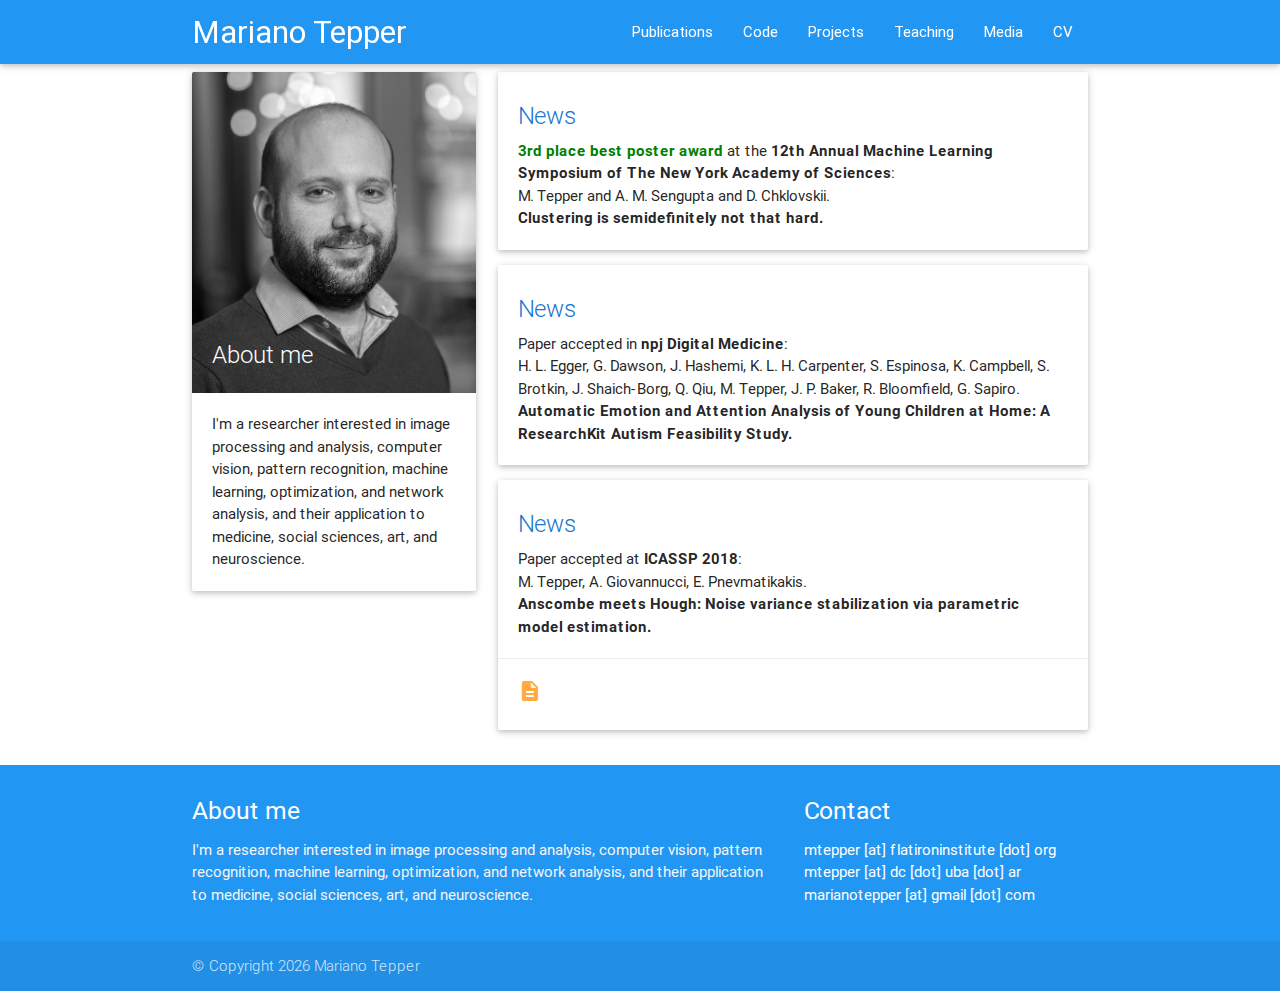
==== index.html @ b357006d "Update index" ====
<!DOCTYPE html>
<html lang="en">
<head>
    <meta http-equiv="Content-Type" content="text/html; charset=UTF-8"/>
    <meta name="viewport"
          content="width=device-width, initial-scale=1, maximum-scale=1.0, user-scalable=no"/>
    <title>Mariano Tepper</title>

    <!-- CSS  -->
    <link href="https://fonts.googleapis.com/icon?family=Material+Icons"
          rel="stylesheet">
    <link href="css/materialize.css" type="text/css" rel="stylesheet"
          media="screen,projection">
</head>
<body>
<!-- Top navigation bar -->
<div class="navbar-fixed">
    <nav class="blue" role="navigation">
        <div class="nav-wrapper container">
            <a id="logo-container" href="/" class="brand-logo">Mariano
                Tepper</a>
            <ul class="right hide-on-med-and-down">
                <li><a href="publications.html">Publications</a></li>
                <li><a href="code.html">Code</a></li>
                <li><a href="projects.html">Projects</a></li>
                <li><a href="teaching.html">Teaching</a></li>
                <li><a href="media.html">Media</a></li>
                <li><a href="cv.html">CV</a></li>
            </ul>

            <ul id="nav-mobile" class="side-nav">
                <li><a href="publications.html">Publications</a></li>
                <li><a href="code.html">Code</a></li>
                <li><a href="projects.html">Projects</a></li>
                <li><a href="teaching.html">Teaching</a></li>
                <li><a href="media.html">Media coverage</a></li>
                <li><a href="cv.html">Curriculum Vitae</a></li>
            </ul>
            <a href="#" data-activates="nav-mobile" class="button-collapse"><i
                    class="material-icons">menu</i></a>
        </div>
    </nav>
</div>

<!-- Page content starts here -->
<div class="container">
    <div class="row">
        <div class="col s12 m4 l4">
            <div class="card">
                <div class="card-image">
                    <img src="images/mtepper.jpg">
                    <span class="card-title">About me</span>
                </div>
                <div class="card-content">
                    <p class="left-align">I'm a researcher interested in image
                        processing and analysis, computer vision, pattern
                        recognition,
                        machine learning, optimization, and network analysis,
                        and their application to medicine,
                        social sciences, art, and neuroscience.
                    </p>
                </div>
            </div>
        </div>
        <div class="col s12 m8 l8">
            <div class="card">
                <div class="card-content">
                    <span class="card-title blue-text text-darken-2">News</span>
                    <p class="left-align">
                        <span style="color: green;font-weight:bold">3rd place best poster award</span>
                        at the <span style="font-weight:bold">12th Annual Machine Learning Symposium of The New York Academy of Sciences</span>:<br>
                        M. Tepper and A. M. Sengupta and D. Chklovskii.<br>
                        <span style="font-weight:bold">Clustering is semidefinitely not that hard.</span>

                    </p>
                </div>
                <!--<div class="card-action">-->
                    <!--<a href="papers/anscombe-meets-hough.pdf"><i class="material-icons">description</i></a>-->
                <!--</div>-->
            </div>

            <div class="card">
                <div class="card-content">
                    <span class="card-title blue-text text-darken-2">News</span>
                    <p class="left-align">
                        Paper accepted in <span style="font-weight:bold">npj Digital Medicine</span>:<br>
                        H. L. Egger, G. Dawson, J. Hashemi, K. L. H. Carpenter, S. Espinosa, K. Campbell, S. Brotkin, J. Shaich-Borg, Q. Qiu, M. Tepper, J. P. Baker, R. Bloomfield, G. Sapiro.<br>
                        <span style="font-weight:bold">Automatic Emotion and Attention Analysis of Young Children at Home: A ResearchKit Autism Feasibility Study.</span>
                    </p>
                </div>
                <!--<div class="card-action">-->
                    <!--<a href="papers/anscombe-meets-hough.pdf"><i class="material-icons">description</i></a>-->
                <!--</div>-->
            </div>

            <div class="card">
                <div class="card-content">
                    <span class="card-title blue-text text-darken-2">News</span>
                    <p class="left-align">
                        Paper accepted at <span style="font-weight:bold">ICASSP 2018</span>:<br>
                        M. Tepper, A. Giovannucci, E. Pnevmatikakis.<br>
                        <span style="font-weight:bold">Anscombe meets Hough: Noise variance stabilization via parametric model estimation.</span>
                    </p>
                </div>
                <div class="card-action">
                    <a href="papers/anscombe-meets-hough.pdf"><i class="material-icons">description</i></a>
                </div>
            </div>
        </div>
    </div>
</div>
<!-- Page content ends here -->

<!-- Footer -->
<footer class="page-footer blue ">
    <div class="container">
        <div class="row">
            <div class="col l8 s8">
                <h5 class="white-text">About me</h5>

                <p class="grey-text text-lighten-4">I'm a researcher interested
                    in image processing and analysis, computer vision, pattern
                    recognition,
                    machine learning, optimization, and network analysis, and
                    their application to medicine,
                    social sciences, art, and neuroscience.</p>


            </div>
            <div class="col l4 s4">
                <h5 class="white-text">Contact</h5>
                <ul>
                    <li>
                        <div class="white-text">mtepper [at] flatironinstitute [dot] org
                        </div>
                    </li>
                    <li>
                        <div class="white-text">mtepper [at] dc [dot] uba [dot] ar
                        </div>
                    </li>
                    <li>
                        <div class="white-text">marianotepper [at] gmail [dot] com
                        </div>
                    </li>
                </ul>
            </div>
        </div>
    </div>
    <div class="footer-copyright">
        <div class="container">
            &copy; Copyright
            <script language="JavaScript" type="text/javascript">
                document.write(new Date().getFullYear())
            </script>
            Mariano Tepper
        </div>
    </div>
</footer>


<!--  Scripts-->
<script src="https://code.jquery.com/jquery-2.1.1.min.js"></script>
<script src="http://marianotepper.github.io/js/materialize.js"></script>
<script src="http://marianotepper.github.io/js/common.js"></script>

</body>
</html>
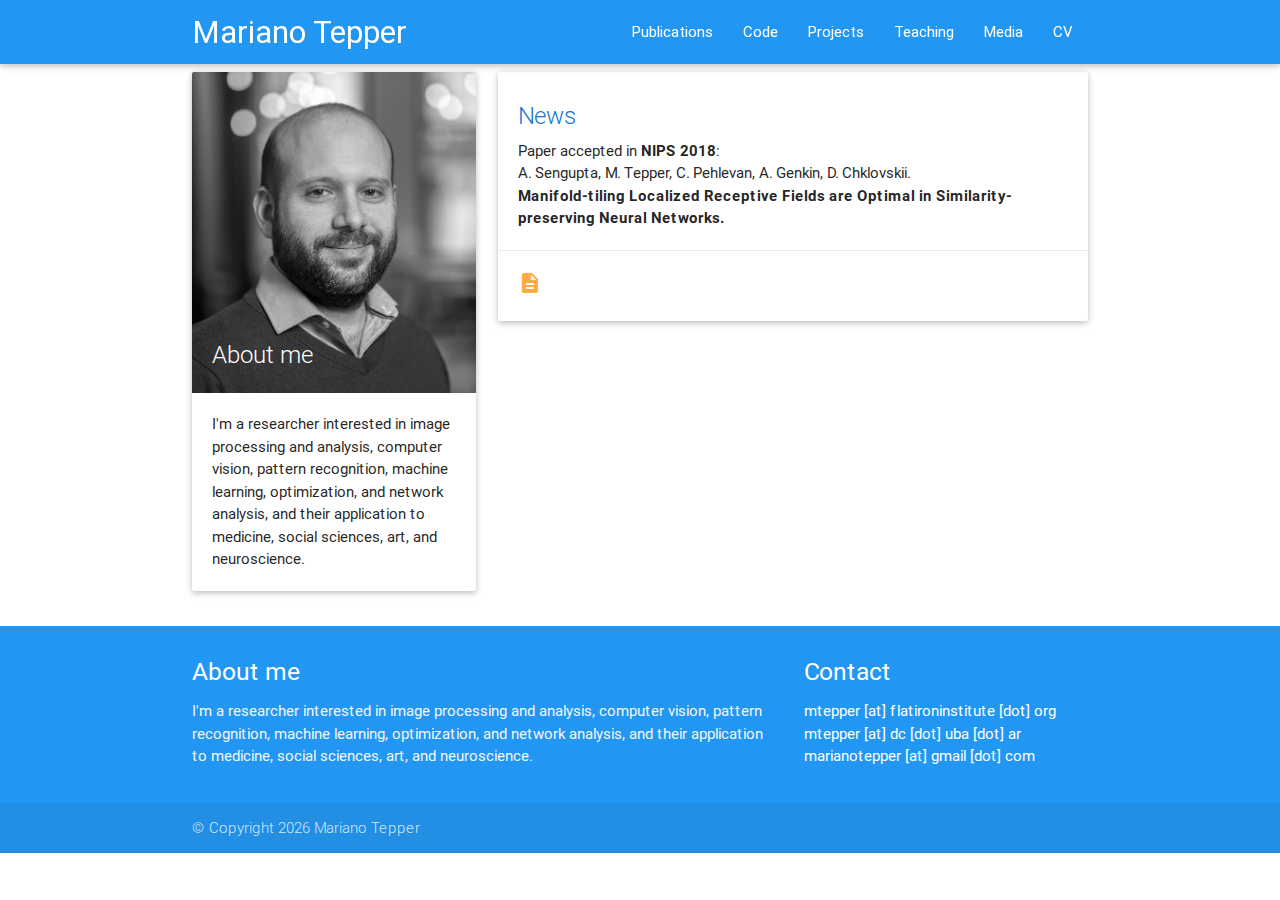
==== commit a3359a89: "Updated news" ====
--- a/index.html
+++ b/index.html
@@ -67,43 +67,13 @@
                 <div class="card-content">
                     <span class="card-title blue-text text-darken-2">News</span>
                     <p class="left-align">
-                        <span style="color: green;font-weight:bold">3rd place best poster award</span>
-                        at the <span style="font-weight:bold">12th Annual Machine Learning Symposium of The New York Academy of Sciences</span>:<br>
-                        M. Tepper and A. M. Sengupta and D. Chklovskii.<br>
-                        <span style="font-weight:bold">Clustering is semidefinitely not that hard.</span>
-
-                    </p>
-                </div>
-                <!--<div class="card-action">-->
-                    <!--<a href="papers/anscombe-meets-hough.pdf"><i class="material-icons">description</i></a>-->
-                <!--</div>-->
-            </div>
-
-            <div class="card">
-                <div class="card-content">
-                    <span class="card-title blue-text text-darken-2">News</span>
-                    <p class="left-align">
-                        Paper accepted in <span style="font-weight:bold">npj Digital Medicine</span>:<br>
-                        H. L. Egger, G. Dawson, J. Hashemi, K. L. H. Carpenter, S. Espinosa, K. Campbell, S. Brotkin, J. Shaich-Borg, Q. Qiu, M. Tepper, J. P. Baker, R. Bloomfield, G. Sapiro.<br>
-                        <span style="font-weight:bold">Automatic Emotion and Attention Analysis of Young Children at Home: A ResearchKit Autism Feasibility Study.</span>
-                    </p>
-                </div>
-                <!--<div class="card-action">-->
-                    <!--<a href="papers/anscombe-meets-hough.pdf"><i class="material-icons">description</i></a>-->
-                <!--</div>-->
-            </div>
-
-            <div class="card">
-                <div class="card-content">
-                    <span class="card-title blue-text text-darken-2">News</span>
-                    <p class="left-align">
-                        Paper accepted at <span style="font-weight:bold">ICASSP 2018</span>:<br>
-                        M. Tepper, A. Giovannucci, E. Pnevmatikakis.<br>
-                        <span style="font-weight:bold">Anscombe meets Hough: Noise variance stabilization via parametric model estimation.</span>
+                        Paper accepted in <span style="font-weight:bold">NIPS 2018</span>:<br>
+                        A. Sengupta, M. Tepper, C. Pehlevan, A. Genkin, D. Chklovskii.<br>
+                        <span style="font-weight:bold">Manifold-tiling Localized Receptive Fields are Optimal in Similarity-preserving Neural Networks.</span>
                     </p>
                 </div>
                 <div class="card-action">
-                    <a href="papers/anscombe-meets-hough.pdf"><i class="material-icons">description</i></a>
+                    <a href="https://www.biorxiv.org/content/early/2018/06/04/338947"><i class="material-icons">description</i></a>
                 </div>
             </div>
         </div>
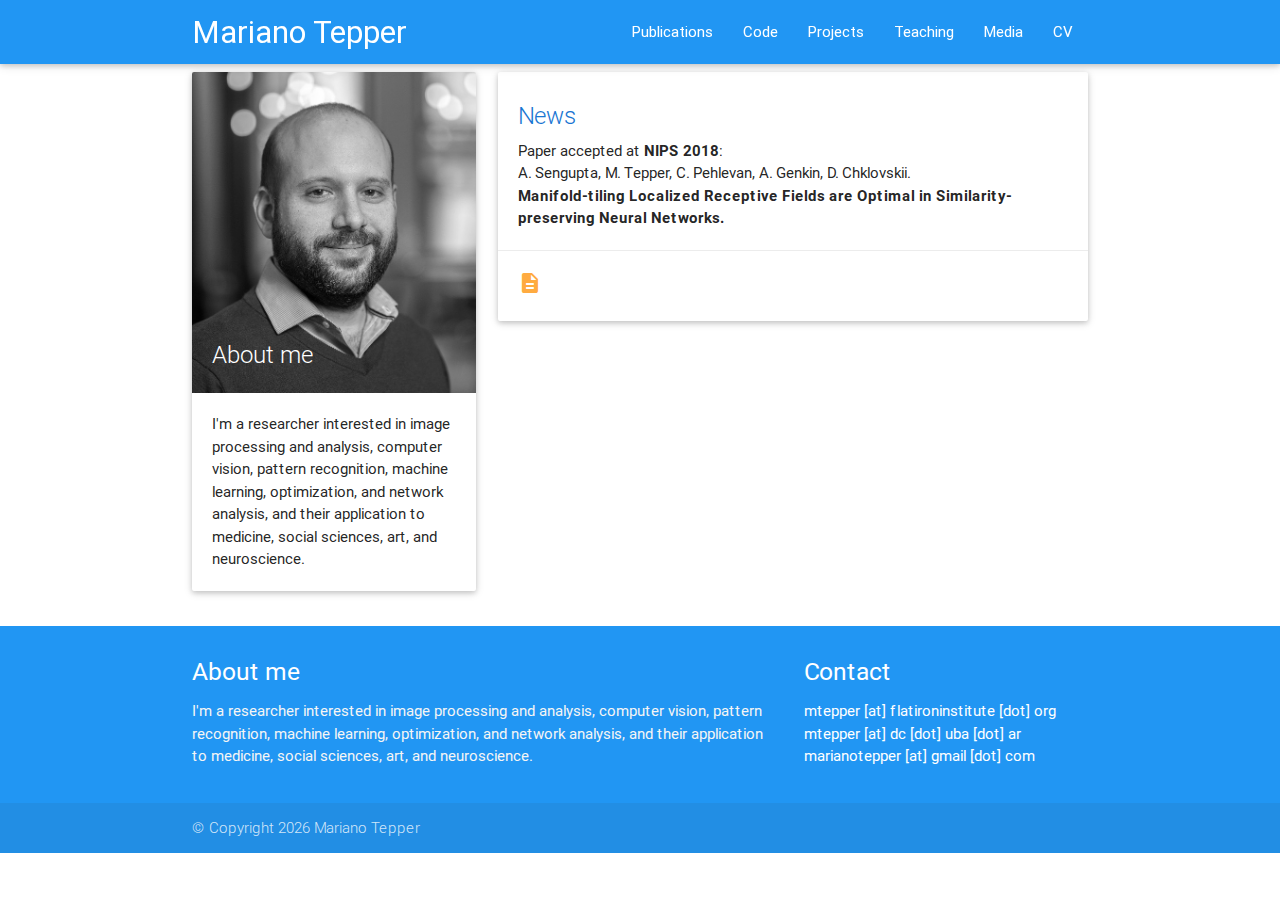
==== commit 6c779085: "Updated news" ====
--- a/index.html
+++ b/index.html
@@ -67,7 +67,7 @@
                 <div class="card-content">
                     <span class="card-title blue-text text-darken-2">News</span>
                     <p class="left-align">
-                        Paper accepted in <span style="font-weight:bold">NIPS 2018</span>:<br>
+                        Paper accepted at <span style="font-weight:bold">NIPS 2018</span>:<br>
                         A. Sengupta, M. Tepper, C. Pehlevan, A. Genkin, D. Chklovskii.<br>
                         <span style="font-weight:bold">Manifold-tiling Localized Receptive Fields are Optimal in Similarity-preserving Neural Networks.</span>
                     </p>
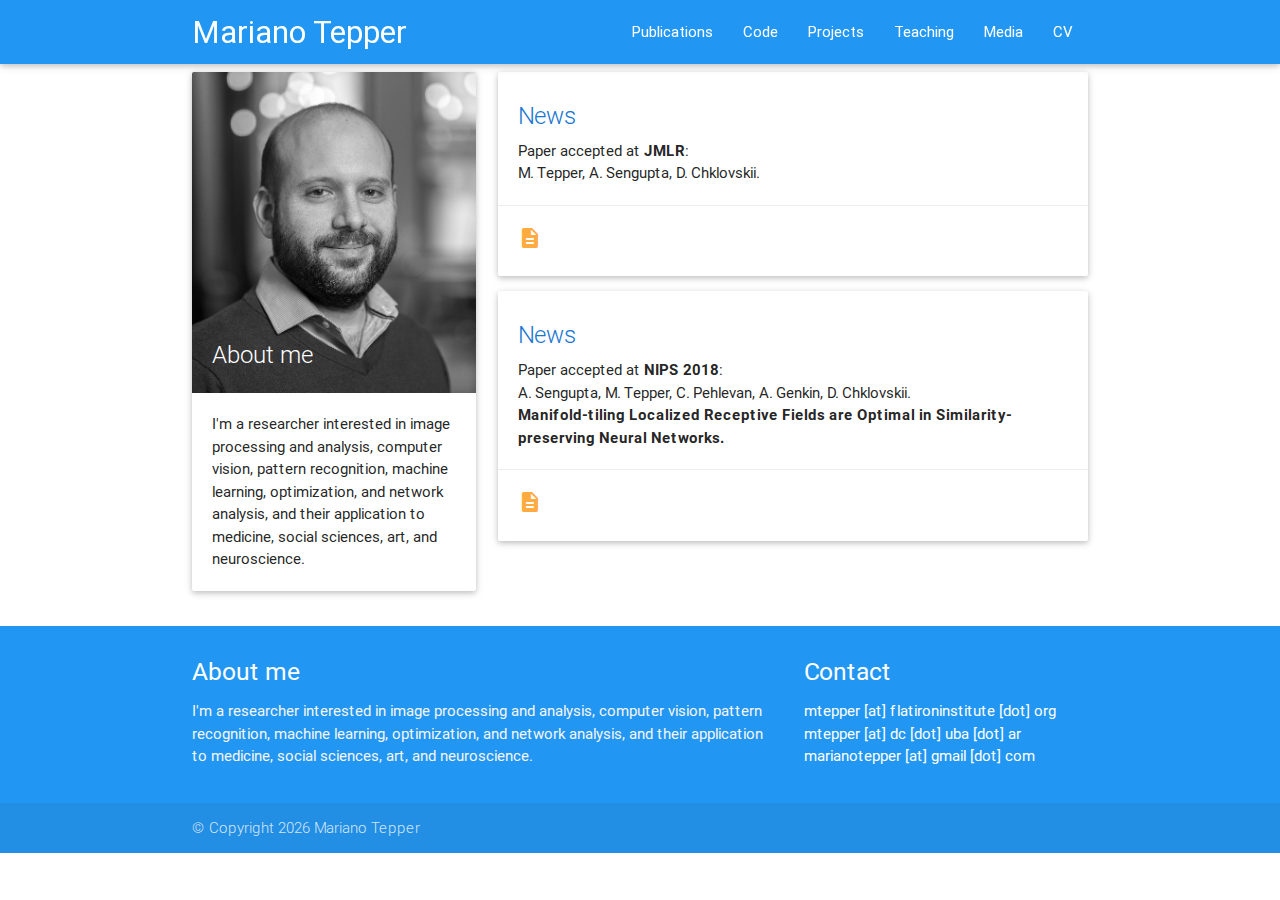
==== commit 0a8380d7: "Update new JMLR paper" ====
--- a/index.html
+++ b/index.html
@@ -63,6 +63,19 @@
             </div>
         </div>
         <div class="col s12 m8 l8">
+            <div class="card">
+                <div class="card-content">
+                    <span class="card-title blue-text text-darken-2">News</span>
+                    <p class="left-align">
+                        Paper accepted at <span style="font-weight:bold">JMLR</span>:<br>
+                        M. Tepper, A. Sengupta, D. Chklovskii.<br>
+                        <span style="font-weight:bold"Clustering is semidefinitely not that hard: Nonnegative SDP for manifold disentangling.</span>
+                    </p>
+                </div>
+                <div class="card-action">
+                    <a href="http://arxiv.org/abs/1706.06028"><i class="material-icons">description</i></a>
+                </div>
+            </div>
             <div class="card">
                 <div class="card-content">
                     <span class="card-title blue-text text-darken-2">News</span>
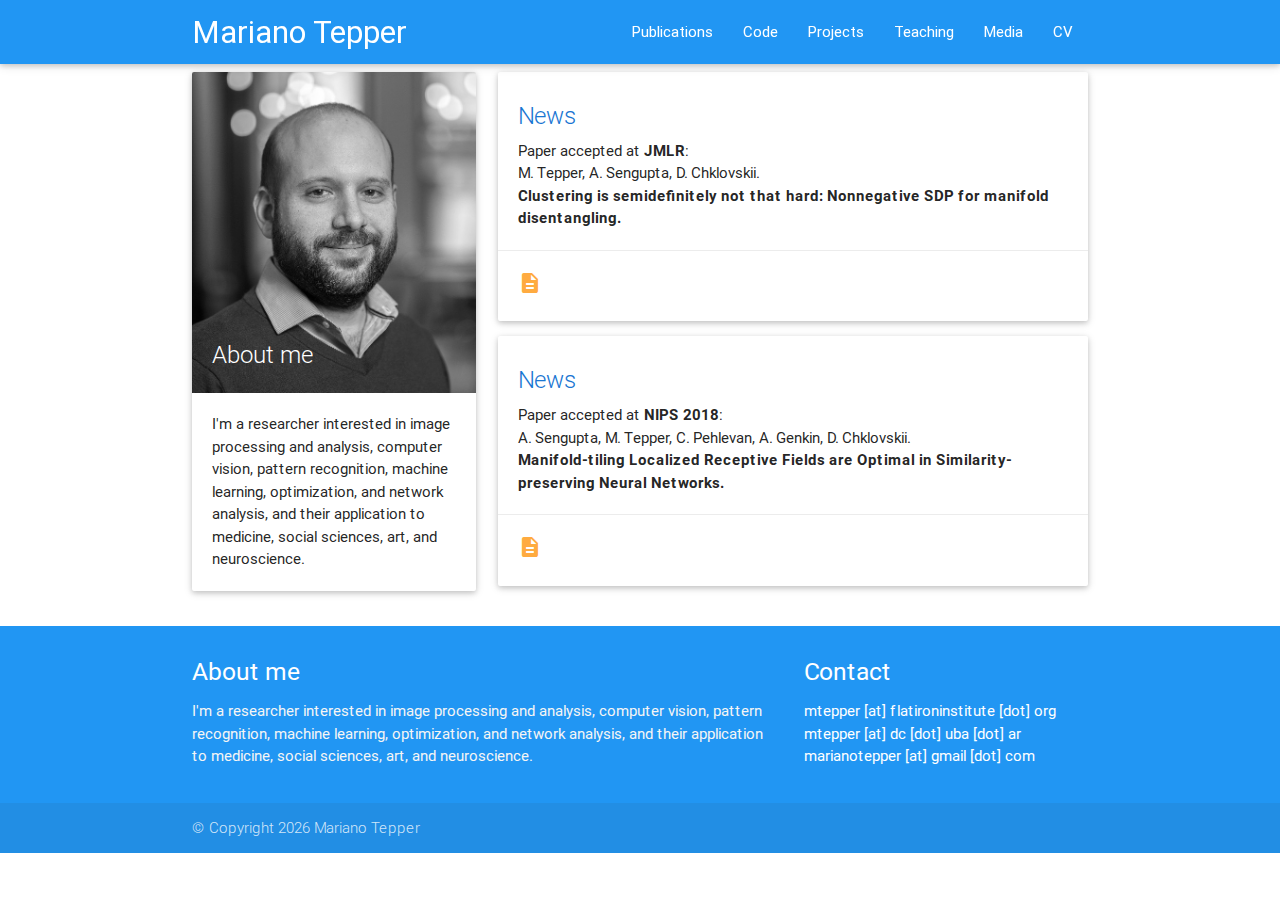
==== commit c4614ec6: "Fix HTML typo" ====
--- a/index.html
+++ b/index.html
@@ -69,7 +69,7 @@
                     <p class="left-align">
                         Paper accepted at <span style="font-weight:bold">JMLR</span>:<br>
                         M. Tepper, A. Sengupta, D. Chklovskii.<br>
-                        <span style="font-weight:bold"Clustering is semidefinitely not that hard: Nonnegative SDP for manifold disentangling.</span>
+                        <span style="font-weight:bold">Clustering is semidefinitely not that hard: Nonnegative SDP for manifold disentangling.</span>
                     </p>
                 </div>
                 <div class="card-action">
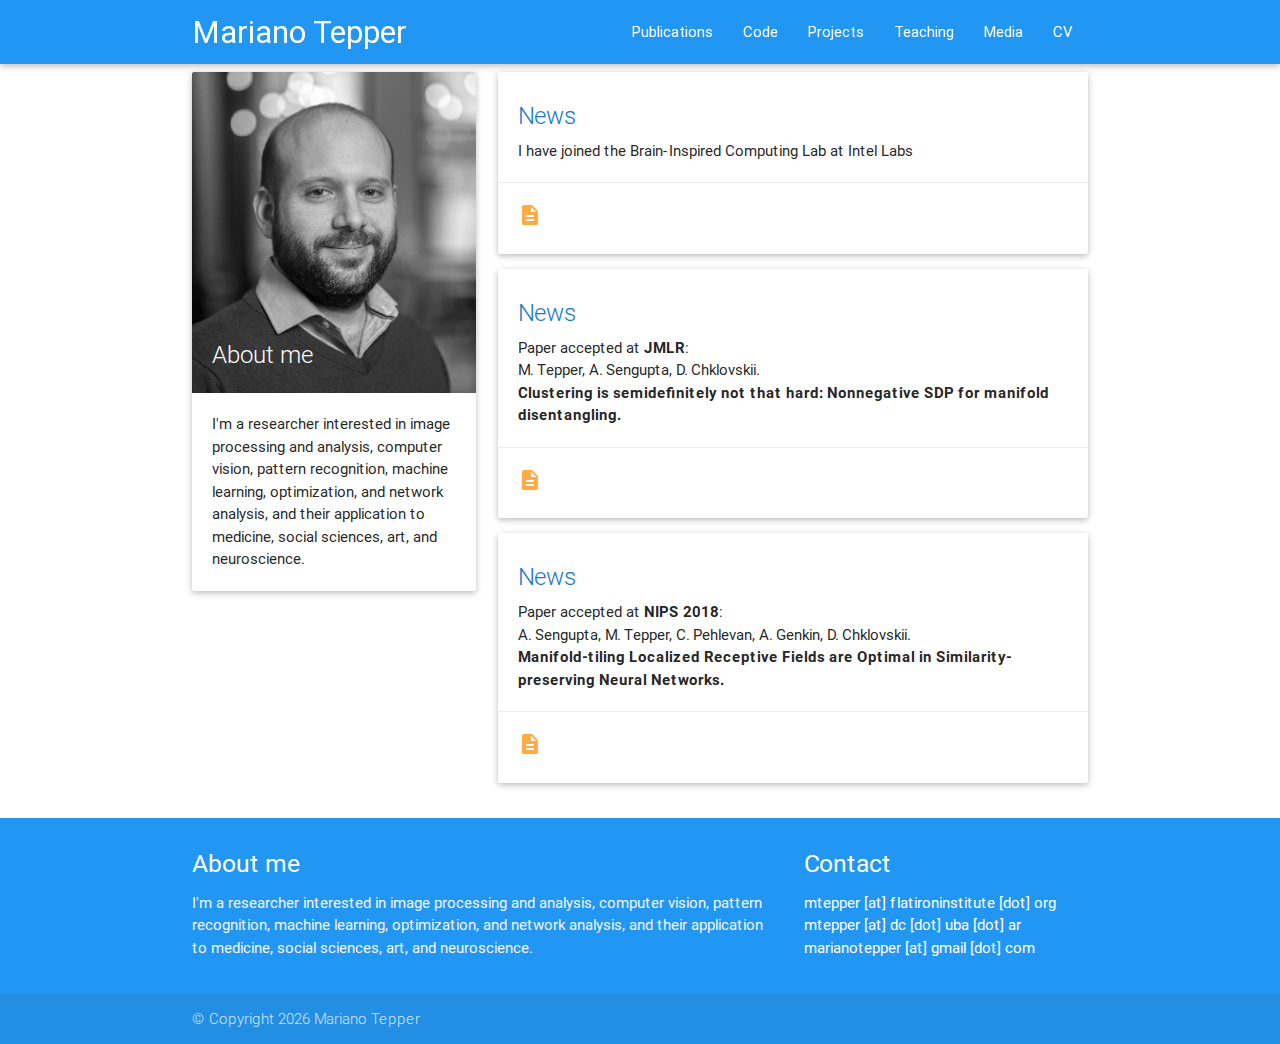
==== commit 6e585a2c: "New job" ====
--- a/index.html
+++ b/index.html
@@ -63,6 +63,17 @@
             </div>
         </div>
         <div class="col s12 m8 l8">
+            <div class="card">
+                <div class="card-content">
+                    <span class="card-title blue-text text-darken-2">News</span>
+                    <p class="left-align">
+                        I have joined the Brain-Inspired Computing Lab at Intel Labs<br>
+                    </p>
+                </div>
+                <div class="card-action">
+                    <a href="https://www.intel.com/content/www/us/en/research/intel-research.html"><i class="material-icons">description</i></a>
+                </div>
+            </div>
             <div class="card">
                 <div class="card-content">
                     <span class="card-title blue-text text-darken-2">News</span>
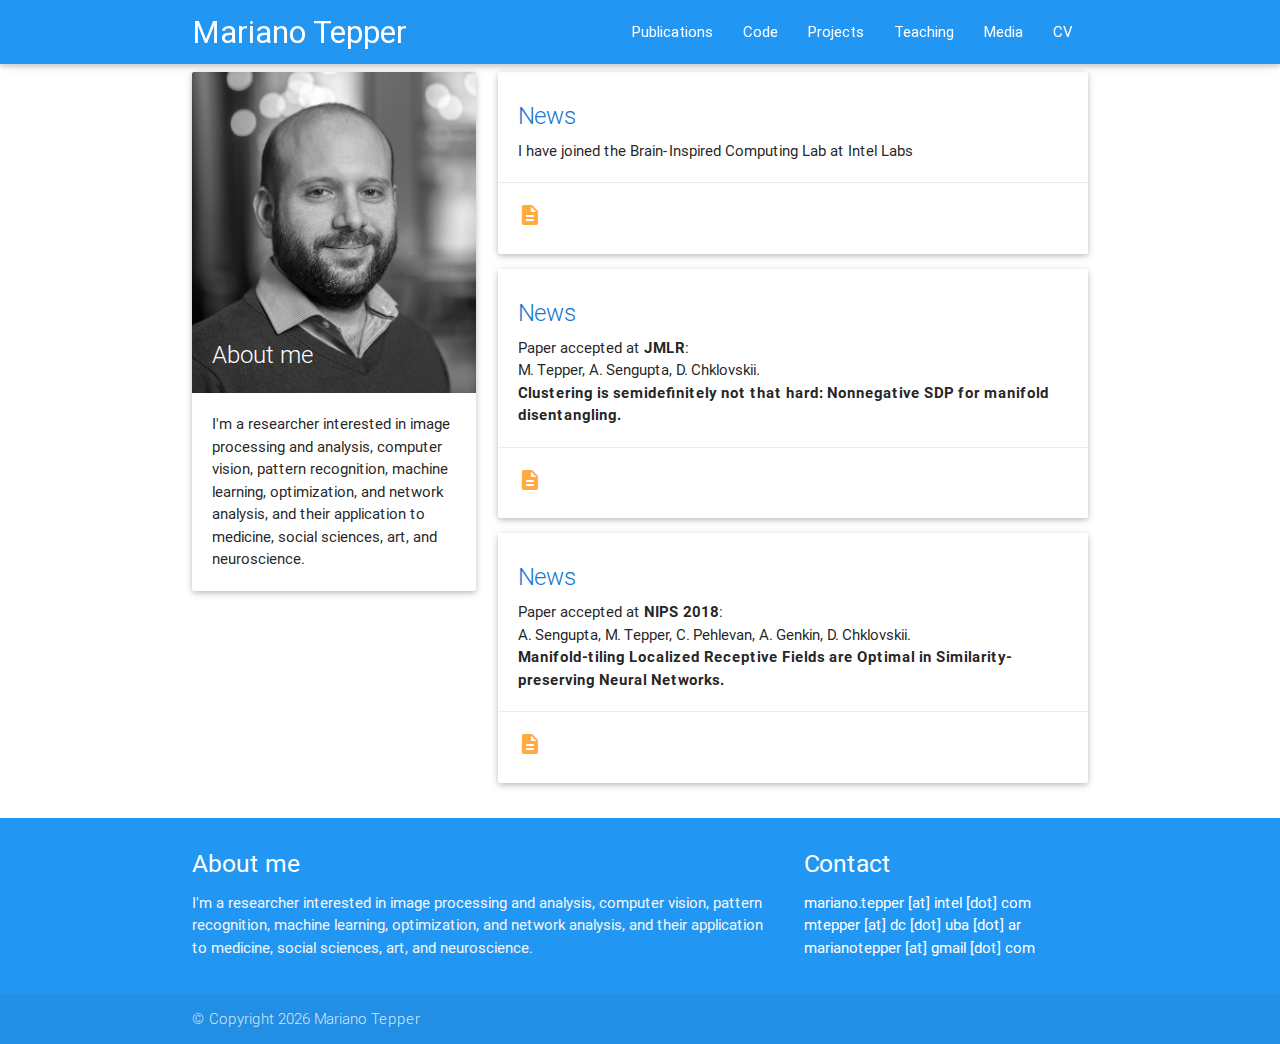
==== commit f7162d96: "Update emails" ====
--- a/index.html
+++ b/index.html
@@ -125,7 +125,7 @@
                 <h5 class="white-text">Contact</h5>
                 <ul>
                     <li>
-                        <div class="white-text">mtepper [at] flatironinstitute [dot] org
+                        <div class="white-text">mariano.tepper [at] intel [dot] com
                         </div>
                     </li>
                     <li>
